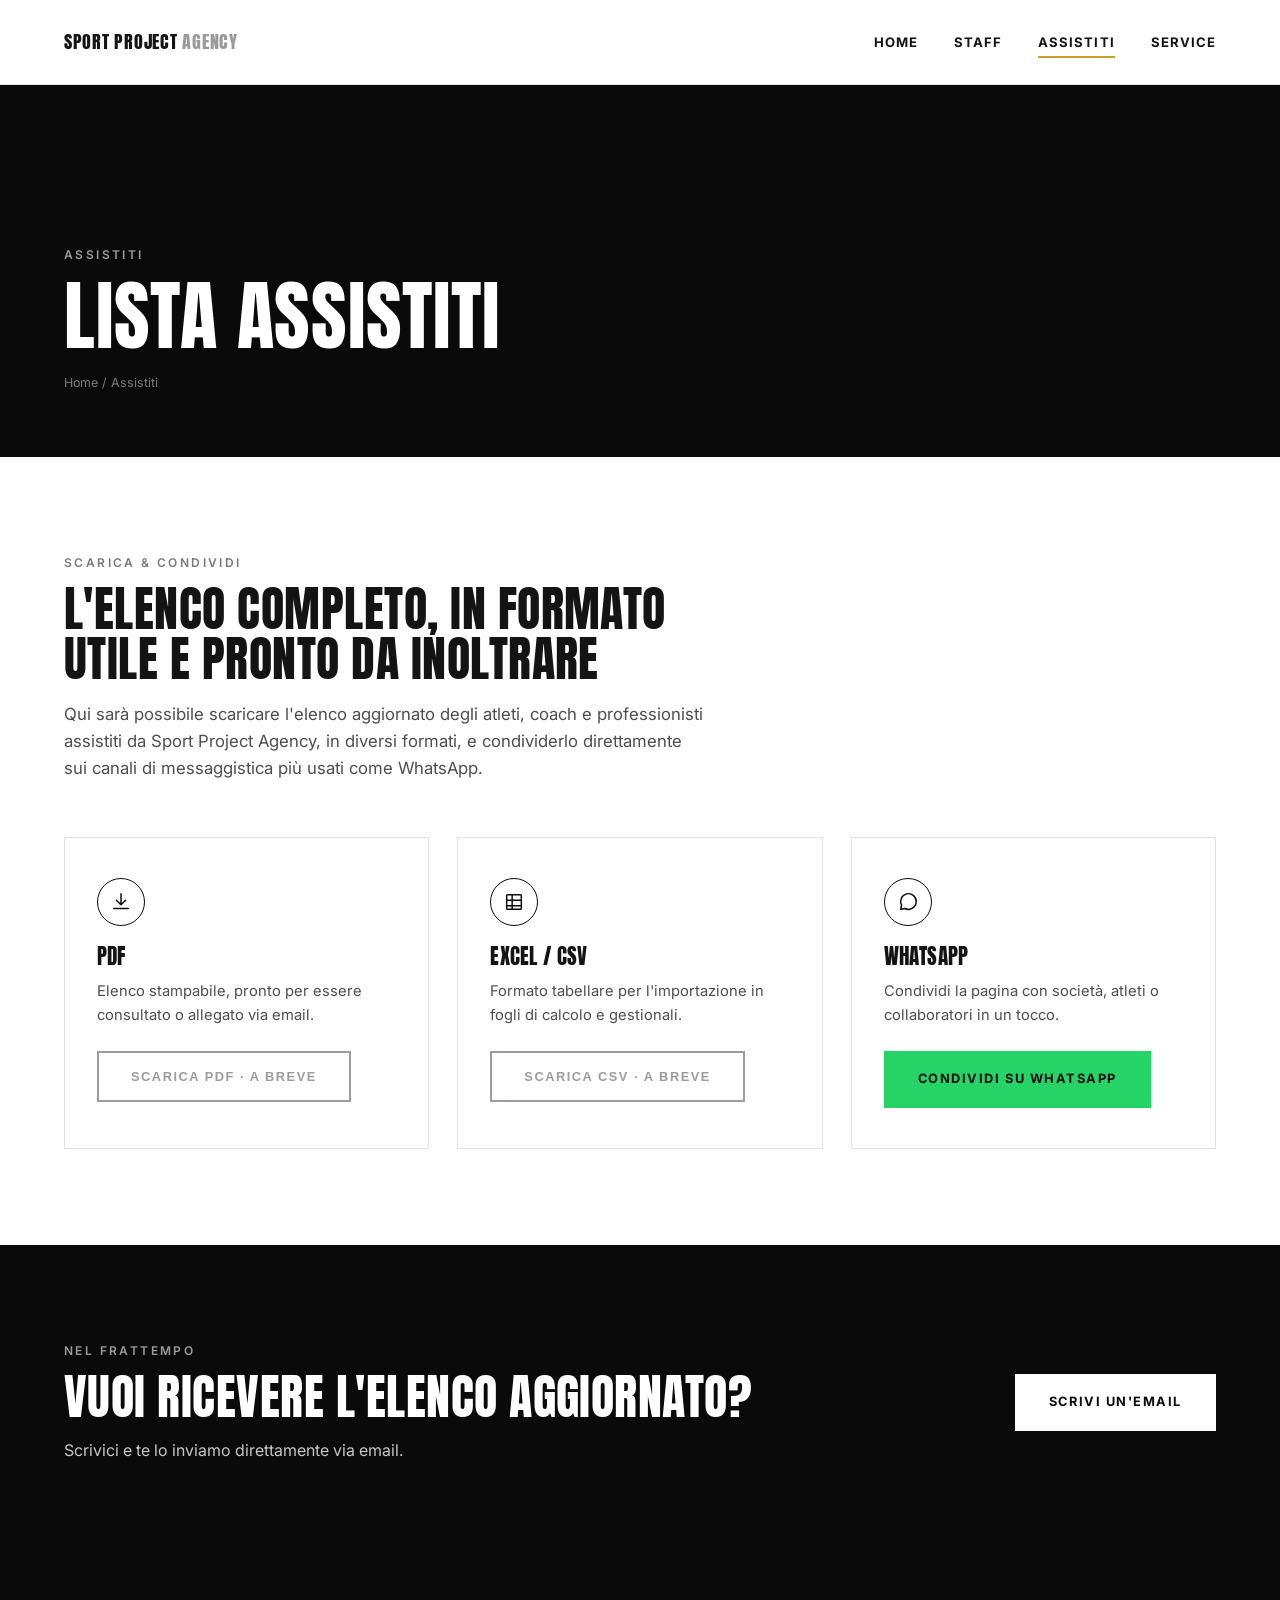
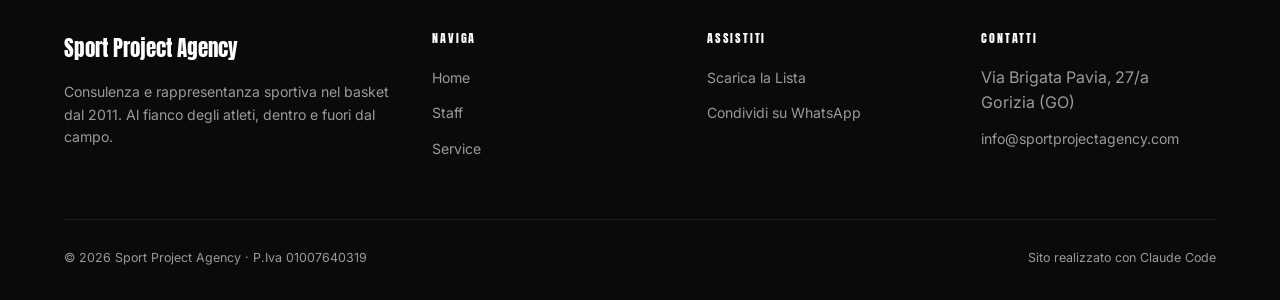
==== assistiti.html @ dc9f631f "19-8-2026" ====
<!DOCTYPE html>
<html lang="it">
<head>
<meta charset="UTF-8">
<meta name="viewport" content="width=device-width, initial-scale=1.0">
<title>Assistiti | Sport Project Agency</title>
<meta name="description" content="Scarica e condividi la lista degli atleti, coach e professionisti assistiti da Sport Project Agency, anche via WhatsApp.">
<link rel="preconnect" href="https://fonts.googleapis.com">
<link href="https://fonts.googleapis.com/css2?family=Anton&family=Inter:wght@400;500;600;700&display=swap" rel="stylesheet">
<link rel="stylesheet" href="css/style.css">
</head>
<body>

<header class="site-header">
  <div class="container">
    <a href="index.html" class="logo">Sport Project <span>Agency</span></a>
    <nav class="nav">
      <ul class="nav-list">
        <li><a href="index.html">Home</a></li>
        <li><a href="staff.html">Staff</a></li>
        <li class="is-active"><a href="assistiti.html">Assistiti</a></li>
        <li><a href="service.html">Service</a></li>
      </ul>
      <a href="index.html#contatti" class="btn btn--outline nav-cta">Contatti</a>
    </nav>
    <button class="nav-toggle" aria-label="Apri menu">
      <span></span><span></span><span></span>
    </button>
  </div>
</header>

<section class="page-header">
  <div class="container">
    <span class="eyebrow">Assistiti</span>
    <h1>Lista Assistiti</h1>
    <p class="breadcrumb"><a href="index.html">Home</a> / Assistiti</p>
  </div>
</section>

<section class="section">
  <div class="container">
    <div class="section-head reveal">
      <span class="eyebrow">Scarica &amp; Condividi</span>
      <h2>L'elenco completo, in formato utile e pronto da inoltrare</h2>
      <p style="margin-top:16px;font-size:1.05rem;">Qui sar&agrave; possibile scaricare l'elenco aggiornato degli atleti, coach e professionisti assistiti da Sport Project Agency, in diversi formati, e condividerlo direttamente sui canali di messaggistica pi&ugrave; usati come WhatsApp.</p>
    </div>

    <div class="grid grid--3 reveal">
      <div class="card">
        <div class="icon-box">
          <svg viewBox="0 0 24 24"><path d="M12 3v12m0 0l-5-5m5 5l5-5M4 19h16" stroke-linecap="round" stroke-linejoin="round"/></svg>
        </div>
        <h3>PDF</h3>
        <p>Elenco stampabile, pronto per essere consultato o allegato via email.</p>
        <button class="btn btn--outline" style="margin-top:24px;" disabled aria-disabled="true">Scarica PDF &middot; A breve</button>
      </div>
      <div class="card">
        <div class="icon-box">
          <svg viewBox="0 0 24 24"><rect x="4" y="4" width="16" height="16" rx="1"/><path d="M4 10h16M4 16h16M10 4v16" stroke-linecap="round" stroke-linejoin="round"/></svg>
        </div>
        <h3>Excel / CSV</h3>
        <p>Formato tabellare per l'importazione in fogli di calcolo e gestionali.</p>
        <button class="btn btn--outline" style="margin-top:24px;" disabled aria-disabled="true">Scarica CSV &middot; A breve</button>
      </div>
      <div class="card" id="condividi">
        <div class="icon-box">
          <svg viewBox="0 0 24 24"><path d="M21 11.5a8.5 8.5 0 01-12.3 7.6L4 20l1-4.6A8.5 8.5 0 1121 11.5z" stroke-linecap="round" stroke-linejoin="round"/></svg>
        </div>
        <h3>WhatsApp</h3>
        <p>Condividi la pagina con societ&agrave;, atleti o collaboratori in un tocco.</p>
        <a class="btn btn--whatsapp" style="margin-top:24px;" href="https://wa.me/?text=Ecco%20la%20lista%20assistiti%20di%20Sport%20Project%20Agency%3A%20https%3A%2F%2Fsportprojectagency.com%2Fassistiti.html" target="_blank" rel="noopener">Condividi su WhatsApp</a>
      </div>
    </div>
  </div>
</section>

<section class="section section--dark">
  <div class="container cta-band reveal">
    <div>
      <span class="eyebrow">Nel Frattempo</span>
      <h2>Vuoi ricevere l'elenco aggiornato?</h2>
      <p style="margin-top:16px;">Scrivici e te lo inviamo direttamente via email.</p>
    </div>
    <a href="mailto:info@sportprojectagency.com" class="btn btn--light">Scrivi un'Email</a>
  </div>
</section>

<footer class="site-footer">
  <div class="container">
    <div class="footer-grid">
      <div>
        <span class="footer-logo">Sport Project Agency</span>
        <p>Consulenza e rappresentanza sportiva nel basket dal 2011. Al fianco degli atleti, dentro e fuori dal campo.</p>
      </div>
      <div>
        <h4>Naviga</h4>
        <ul>
          <li><a href="index.html">Home</a></li>
          <li><a href="staff.html">Staff</a></li>
          <li><a href="service.html">Service</a></li>
        </ul>
      </div>
      <div>
        <h4>Assistiti</h4>
        <ul>
          <li><a href="assistiti.html">Scarica la Lista</a></li>
          <li><a href="assistiti.html#condividi">Condividi su WhatsApp</a></li>
        </ul>
      </div>
      <div>
        <h4>Contatti</h4>
        <ul>
          <li>Via Brigata Pavia, 27/a<br>Gorizia (GO)</li>
          <li><a href="mailto:info@sportprojectagency.com">info@sportprojectagency.com</a></li>
        </ul>
      </div>
    </div>
    <div class="footer-bottom">
      <span>&copy; 2026 Sport Project Agency &middot; P.Iva 01007640319</span>
      <span>Sito realizzato con Claude Code</span>
    </div>
  </div>
</footer>

<script src="js/main.js"></script>
</body>
</html>
---- css/style.css ----
/* ==========================================================================
   Sport Project Agency — Design System (Monocromo: Nero / Bianco / Grigio)
   ========================================================================== */

:root {
  --black: #0a0a0a;
  --near-black: #141414;
  --charcoal: #1f1f1f;
  --gray-900: #2b2b2b;
  --gray-700: #4d4d4d;
  --gray-500: #7a7a7a;
  --gray-400: #9a9a9a;
  --gray-300: #c7c7c7;
  --gray-200: #e2e2e2;
  --gray-100: #f2f2f2;
  --white: #ffffff;
  --gold: #c9a227;

  --font-display: 'Anton', 'Arial Narrow', sans-serif;
  --font-body: 'Inter', -apple-system, BlinkMacSystemFont, 'Segoe UI', Arial, sans-serif;

  --container: 1200px;
  --radius: 2px;
  --transition: 0.25s cubic-bezier(0.4, 0, 0.2, 1);
}

* { margin: 0; padding: 0; box-sizing: border-box; }

html { scroll-behavior: smooth; }

body {
  font-family: var(--font-body);
  color: var(--near-black);
  background: var(--white);
  line-height: 1.6;
  -webkit-font-smoothing: antialiased;
}

img { max-width: 100%; display: block; }

a { color: inherit; text-decoration: none; }

ul { list-style: none; }

.container {
  max-width: var(--container);
  margin: 0 auto;
  padding: 0 24px;
}

.eyebrow {
  font-size: 0.75rem;
  letter-spacing: 0.2em;
  text-transform: uppercase;
  color: var(--gray-500);
  font-weight: 600;
  margin-bottom: 12px;
  display: block;
}

h1, h2, h3, h4 {
  font-family: var(--font-display);
  text-transform: uppercase;
  letter-spacing: 0.01em;
  line-height: 1.05;
  font-weight: 400;
}

h1 { font-size: clamp(2.6rem, 6vw, 5rem); }
h2 { font-size: clamp(1.9rem, 4vw, 3rem); }
h3 { font-size: 1.3rem; }

p { color: var(--gray-700); }

.section {
  padding: 96px 0;
}

.section--dark {
  background: var(--black);
  color: var(--white);
}
.section--dark p { color: var(--gray-300); }
.section--dark .eyebrow { color: var(--gray-400); }

.section--gray {
  background: var(--gray-100);
}

.section-head {
  max-width: 640px;
  margin-bottom: 56px;
}

.section-head.center {
  margin-left: auto;
  margin-right: auto;
  text-align: center;
}

/* ---------- Buttons ---------- */
.btn {
  display: inline-flex;
  align-items: center;
  gap: 10px;
  padding: 16px 32px;
  font-size: 0.8rem;
  font-weight: 700;
  letter-spacing: 0.12em;
  text-transform: uppercase;
  border: 2px solid var(--black);
  background: var(--black);
  color: var(--white);
  transition: var(--transition);
  cursor: pointer;
}
.btn:hover { background: var(--white); color: var(--black); }

.btn--outline {
  background: transparent;
  color: var(--black);
  border-color: var(--black);
}
.btn--outline:hover { background: var(--black); color: var(--white); }

.btn--light {
  background: var(--white);
  color: var(--black);
  border-color: var(--white);
}
.btn--light:hover { background: transparent; color: var(--white); }

.btn:disabled,
.btn[aria-disabled="true"] {
  opacity: 0.4;
  cursor: not-allowed;
  pointer-events: none;
}

.btn--whatsapp {
  background: #25d366;
  border-color: #25d366;
  color: var(--black);
}
.btn--whatsapp:hover { background: transparent; color: #25d366; }

/* ---------- Header ---------- */
.site-header {
  position: sticky;
  top: 0;
  z-index: 1000;
  background: rgba(255, 255, 255, 0.98);
  border-bottom: 1px solid var(--gray-200);
}

.site-header .container {
  display: flex;
  align-items: center;
  justify-content: space-between;
  height: 84px;
}

.logo {
  font-family: var(--font-display);
  font-size: 1.15rem;
  letter-spacing: 0.04em;
  text-transform: uppercase;
  white-space: nowrap;
}
.logo span { color: var(--gray-400); }

.nav {
  display: flex;
  align-items: center;
  gap: 40px;
}

.nav-list {
  display: flex;
  gap: 36px;
  align-items: center;
}

.nav-list > li > a {
  font-size: 0.82rem;
  font-weight: 700;
  letter-spacing: 0.08em;
  text-transform: uppercase;
  padding: 8px 0;
  position: relative;
}

.nav-list > li > a::after {
  content: '';
  position: absolute;
  left: 0; bottom: 0;
  width: 0; height: 2px;
  background: var(--gold);
  transition: width var(--transition);
}
.nav-list > li > a:hover { color: var(--gold); }
.nav-list > li > a:hover::after,
.nav-list > li.is-active > a::after { width: 100%; }

.has-dropdown { position: relative; }

.dropdown-toggle {
  display: inline-flex;
  align-items: center;
  gap: 6px;
}
.dropdown-toggle .caret {
  width: 8px; height: 8px;
  border-right: 1.5px solid currentColor;
  border-bottom: 1.5px solid currentColor;
  transform: rotate(45deg);
  transition: transform var(--transition);
}
.has-dropdown.is-open .caret { transform: rotate(225deg); }

.dropdown-menu {
  position: absolute;
  top: calc(100% + 16px);
  left: 50%;
  transform: translateX(-50%);
  background: var(--black);
  min-width: 220px;
  padding: 8px;
  opacity: 0;
  visibility: hidden;
  transform: translateX(-50%) translateY(6px);
  transition: var(--transition);
}
.has-dropdown.is-open .dropdown-menu,
.has-dropdown:hover .dropdown-menu {
  opacity: 1;
  visibility: visible;
  transform: translateX(-50%) translateY(0);
}
.dropdown-menu a {
  display: block;
  padding: 12px 16px;
  color: var(--gray-300);
  font-size: 0.78rem;
  font-weight: 600;
  letter-spacing: 0.05em;
  text-transform: uppercase;
}
.dropdown-menu a:hover { color: var(--gold); background: var(--charcoal); }

.nav-cta { display: none; }

.nav-toggle {
  display: none;
  flex-direction: column;
  justify-content: center;
  gap: 5px;
  width: 32px;
  height: 32px;
  background: none;
  border: none;
  cursor: pointer;
}
.nav-toggle span {
  display: block;
  height: 2px;
  background: var(--black);
  transition: var(--transition);
}

/* ---------- Hero ---------- */
.hero {
  position: relative;
  min-height: 88vh;
  display: flex;
  flex-direction: column;
  justify-content: space-between;
  background: var(--black);
  color: var(--white);
  overflow: hidden;
}

.hero-bg {
  position: absolute;
  inset: 0;
  background:
    radial-gradient(circle at 20% 30%, rgba(255,255,255,0.08), transparent 55%),
    linear-gradient(135deg, #060606 0%, #1c1c1c 45%, #050505 100%);
}

.hero-bg::after {
  content: '';
  position: absolute;
  inset: 0;
  background-image: repeating-linear-gradient(115deg, rgba(255,255,255,0.03) 0px, rgba(255,255,255,0.03) 1px, transparent 1px, transparent 60px);
}

.hero-content {
  position: relative;
  z-index: 2;
  display: flex;
  align-items: center;
  justify-content: space-between;
  gap: 60px;
  padding-top: 120px;
  padding-bottom: 80px;
}

.hero-text { max-width: 620px; }

.hero-visual {
  flex-shrink: 0;
  display: flex;
  align-items: center;
  justify-content: center;
  padding: 36px;
  border: 1px solid rgba(255,255,255,0.15);
  border-radius: 50%;
}

.hero-logo {
  width: 170px;
}

.hero h1 { margin-bottom: 24px; }
.hero h1 em {
  font-style: normal;
  color: transparent;
  -webkit-text-stroke: 1.5px var(--white);
}

.hero p.lead {
  font-size: 1.15rem;
  color: var(--gray-300);
  max-width: 520px;
  margin-bottom: 40px;
}

.hero-actions { display: flex; gap: 16px; flex-wrap: wrap; }

.hero-stats {
  position: relative;
  z-index: 2;
  width: 100%;
  display: grid;
  grid-template-columns: repeat(3, 1fr);
  border-top: 1px solid rgba(255,255,255,0.15);
}
.hero-stats div {
  padding: 28px 0;
  border-right: 1px solid rgba(255,255,255,0.15);
  text-align: center;
}
.hero-stats div:last-child { border-right: none; }
.hero-stats strong {
  display: block;
  font-family: var(--font-display);
  font-size: 2.2rem;
}
.hero-stats span {
  font-size: 0.72rem;
  letter-spacing: 0.1em;
  text-transform: uppercase;
  color: var(--gray-400);
}

/* ---------- About / split ---------- */
.split {
  display: grid;
  grid-template-columns: 1fr 1fr;
  gap: 64px;
  align-items: center;
}

.media-block {
  aspect-ratio: 4/5;
  background: linear-gradient(160deg, var(--gray-900), var(--black));
  position: relative;
  overflow: hidden;
}
.media-block::before {
  content: attr(data-label);
  position: absolute;
  bottom: 24px;
  left: 24px;
  color: var(--gray-400);
  font-size: 0.7rem;
  letter-spacing: 0.15em;
  text-transform: uppercase;
}
.media-block::after {
  content: '';
  position: absolute;
  inset: 0;
  background: repeating-linear-gradient(45deg, rgba(255,255,255,0.04) 0 2px, transparent 2px 14px);
}

.media-block.square { aspect-ratio: 1/1; }

/* ---------- Cards ---------- */
.grid {
  display: grid;
  gap: 28px;
}
.grid--3 { grid-template-columns: repeat(3, 1fr); }
.grid--4 { grid-template-columns: repeat(4, 1fr); }

.card {
  border: 1px solid var(--gray-200);
  padding: 40px 32px;
  transition: var(--transition);
  background: var(--white);
}
.card:hover {
  border-color: var(--black);
  transform: translateY(-4px);
}
.card .num {
  font-family: var(--font-display);
  font-size: 2.2rem;
  color: var(--gray-300);
  display: block;
  margin-bottom: 16px;
}
.card h3 { margin-bottom: 12px; }
.card p { font-size: 0.92rem; }

.icon-box {
  width: 48px; height: 48px;
  border: 1.5px solid var(--black);
  border-radius: 50%;
  display: flex;
  align-items: center;
  justify-content: center;
  margin-bottom: 20px;
}
.icon-box svg { width: 22px; height: 22px; stroke: var(--black); fill: none; stroke-width: 1.6; }

/* ---------- Partners ---------- */
.partners-row {
  display: flex;
  flex-wrap: wrap;
  gap: 24px;
  justify-content: center;
  align-items: stretch;
}
.partner-badge {
  width: 220px;
  height: 160px;
  flex: 0 0 220px;
  display: flex;
  flex-direction: column;
  align-items: center;
  justify-content: center;
  gap: 16px;
  background: var(--white);
  border: 1px solid var(--charcoal);
  padding: 20px;
  transition: var(--transition);
}
.partner-badge:hover { border-color: var(--gold); transform: translateY(-4px); }
.partner-badge img {
  max-width: 100%;
  max-height: 64px;
  width: auto;
  object-fit: contain;
}
.partner-badge span {
  font-size: 0.7rem;
  letter-spacing: 0.04em;
  text-transform: uppercase;
  color: var(--gray-700);
  text-align: center;
  line-height: 1.3;
}

/* ---------- CTA band ---------- */
.cta-band {
  display: flex;
  justify-content: space-between;
  align-items: center;
  flex-wrap: wrap;
  gap: 24px;
}

/* ---------- Footer ---------- */
.site-footer {
  background: var(--black);
  color: var(--gray-400);
  padding: 72px 0 32px;
}
.footer-grid {
  display: grid;
  grid-template-columns: 1.4fr 1fr 1fr 1fr;
  gap: 40px;
  padding-bottom: 48px;
  border-bottom: 1px solid var(--charcoal);
}
.footer-grid h4 {
  color: var(--white);
  font-size: 0.75rem;
  letter-spacing: 0.15em;
  margin-bottom: 20px;
}
.footer-grid p, .footer-grid a { font-size: 0.88rem; color: var(--gray-400); }
.footer-grid ul li { margin-bottom: 10px; }
.footer-grid a:hover { color: var(--gold); }
.footer-logo {
  font-family: var(--font-display);
  color: var(--white);
  font-size: 1.3rem;
  margin-bottom: 16px;
  display: block;
}
.footer-bottom {
  display: flex;
  justify-content: space-between;
  flex-wrap: wrap;
  gap: 12px;
  padding-top: 28px;
  font-size: 0.78rem;
}

/* ---------- Page header (sub-pages) ---------- */
.page-header {
  background: var(--black);
  color: var(--white);
  padding: 160px 0 64px;
}
.page-header .eyebrow { color: var(--gray-400); }
.breadcrumb {
  font-size: 0.78rem;
  color: var(--gray-500);
  margin-top: 16px;
}
.breadcrumb a:hover { color: var(--gold); }

/* ---------- Timeline (staff page) ---------- */
.timeline {
  border-left: 2px solid var(--gray-200);
  margin-left: 8px;
}
.timeline-item {
  position: relative;
  padding: 0 0 48px 40px;
}
.timeline-item::before {
  content: '';
  position: absolute;
  left: -7px; top: 4px;
  width: 12px; height: 12px;
  border-radius: 50%;
  background: var(--black);
}
.timeline-item .year {
  font-family: var(--font-display);
  font-size: 1.4rem;
  display: block;
  margin-bottom: 6px;
}
.timeline-item:last-child { padding-bottom: 0; }

/* ---------- Athlete grid (clients pages) ---------- */
.filter-bar {
  display: flex;
  gap: 10px;
  flex-wrap: wrap;
  margin-bottom: 48px;
}
.filter-btn {
  padding: 10px 20px;
  border: 1px solid var(--gray-300);
  background: transparent;
  font-size: 0.75rem;
  font-weight: 700;
  letter-spacing: 0.08em;
  text-transform: uppercase;
  cursor: pointer;
  transition: var(--transition);
}
.filter-btn:hover { border-color: var(--black); }
.filter-btn.is-active { background: var(--black); color: var(--white); border-color: var(--black); }

.athlete-grid {
  display: grid;
  grid-template-columns: repeat(4, 1fr);
  gap: 24px;
}
.athlete-card { text-align: center; }
.athlete-photo {
  aspect-ratio: 1/1;
  background: linear-gradient(160deg, var(--gray-300), var(--gray-100));
  display: flex;
  align-items: center;
  justify-content: center;
  margin-bottom: 16px;
  position: relative;
  overflow: hidden;
}
.athlete-photo span {
  font-family: var(--font-display);
  font-size: 2.4rem;
  color: var(--white);
  -webkit-text-stroke: 1px var(--gray-500);
}
.athlete-photo::after {
  content: '';
  position: absolute;
  inset: 0;
  background: linear-gradient(180deg, transparent 60%, rgba(0,0,0,0.25) 100%);
}
.athlete-card h3 { font-size: 1rem; margin-bottom: 6px; }
.athlete-card .role {
  font-size: 0.72rem;
  letter-spacing: 0.08em;
  text-transform: uppercase;
  color: var(--gray-500);
}
.athlete-card[hidden] { display: none; }

/* ---------- Service list page ---------- */
.service-detail-grid {
  display: grid;
  grid-template-columns: repeat(3, 1fr);
  gap: 1px;
  background: var(--gray-200);
}
.service-detail {
  background: var(--white);
  padding: 48px 36px;
}
.service-detail .num {
  font-family: var(--font-display);
  font-size: 1.1rem;
  color: var(--gray-400);
  margin-bottom: 20px;
  display: block;
}

/* ---------- Reveal animation ---------- */
.reveal {
  opacity: 0;
  transform: translateY(24px);
  transition: opacity 0.6s ease, transform 0.6s ease;
}
.reveal.is-visible {
  opacity: 1;
  transform: translateY(0);
}

/* ---------- Responsive ---------- */
@media (max-width: 992px) {
  .grid--4 { grid-template-columns: repeat(2, 1fr); }
  .grid--3 { grid-template-columns: repeat(2, 1fr); }
  .athlete-grid { grid-template-columns: repeat(3, 1fr); }
  .footer-grid { grid-template-columns: 1fr 1fr; }
  .service-detail-grid { grid-template-columns: repeat(2, 1fr); }
  .split { grid-template-columns: 1fr; }

  .hero-content { flex-direction: column-reverse; text-align: center; gap: 40px; }
  .hero-text { max-width: 100%; }
  .hero-text .lead { margin-left: auto; margin-right: auto; }
  .hero-actions { justify-content: center; }
}

@media (max-width: 720px) {
  .nav { position: fixed; top: 84px; left: 0; right: 0; bottom: 0;
    background: var(--white); flex-direction: column; justify-content: flex-start;
    padding: 32px 24px; transform: translateX(100%); transition: var(--transition);
    overflow-y: auto;
  }
  .nav.is-open { transform: translateX(0); }
  .nav-list { flex-direction: column; align-items: flex-start; gap: 24px; width: 100%; }
  .dropdown-menu { position: static; opacity: 1; visibility: visible; display: none; background: var(--gray-100); margin-top: 12px; width: 100%; }
  .has-dropdown.is-open .dropdown-menu,
  .has-dropdown:hover .dropdown-menu { display: block; transform: none; left: auto; }
  .dropdown-menu a { color: var(--near-black); }
  .dropdown-menu a:hover { background: var(--gray-200); color: var(--gold); }
  .nav-toggle { display: flex; }
  .nav-cta { display: inline-flex; margin-top: 12px; }

  .grid--4, .grid--3, .athlete-grid { grid-template-columns: repeat(2, 1fr); }
  .footer-grid { grid-template-columns: 1fr; }
  .service-detail-grid { grid-template-columns: 1fr; }
  .hero-stats { grid-template-columns: 1fr; }
  .hero-stats div { border-right: none; border-bottom: 1px solid rgba(255,255,255,0.15); }
  .hero-visual { padding: 24px; }
  .hero-logo { width: 130px; }
  .section { padding: 64px 0; }
}

@media (max-width: 480px) {
  .grid--4, .grid--3, .athlete-grid { grid-template-columns: 1fr 1fr; }
  .cta-band { flex-direction: column; align-items: flex-start; }
}
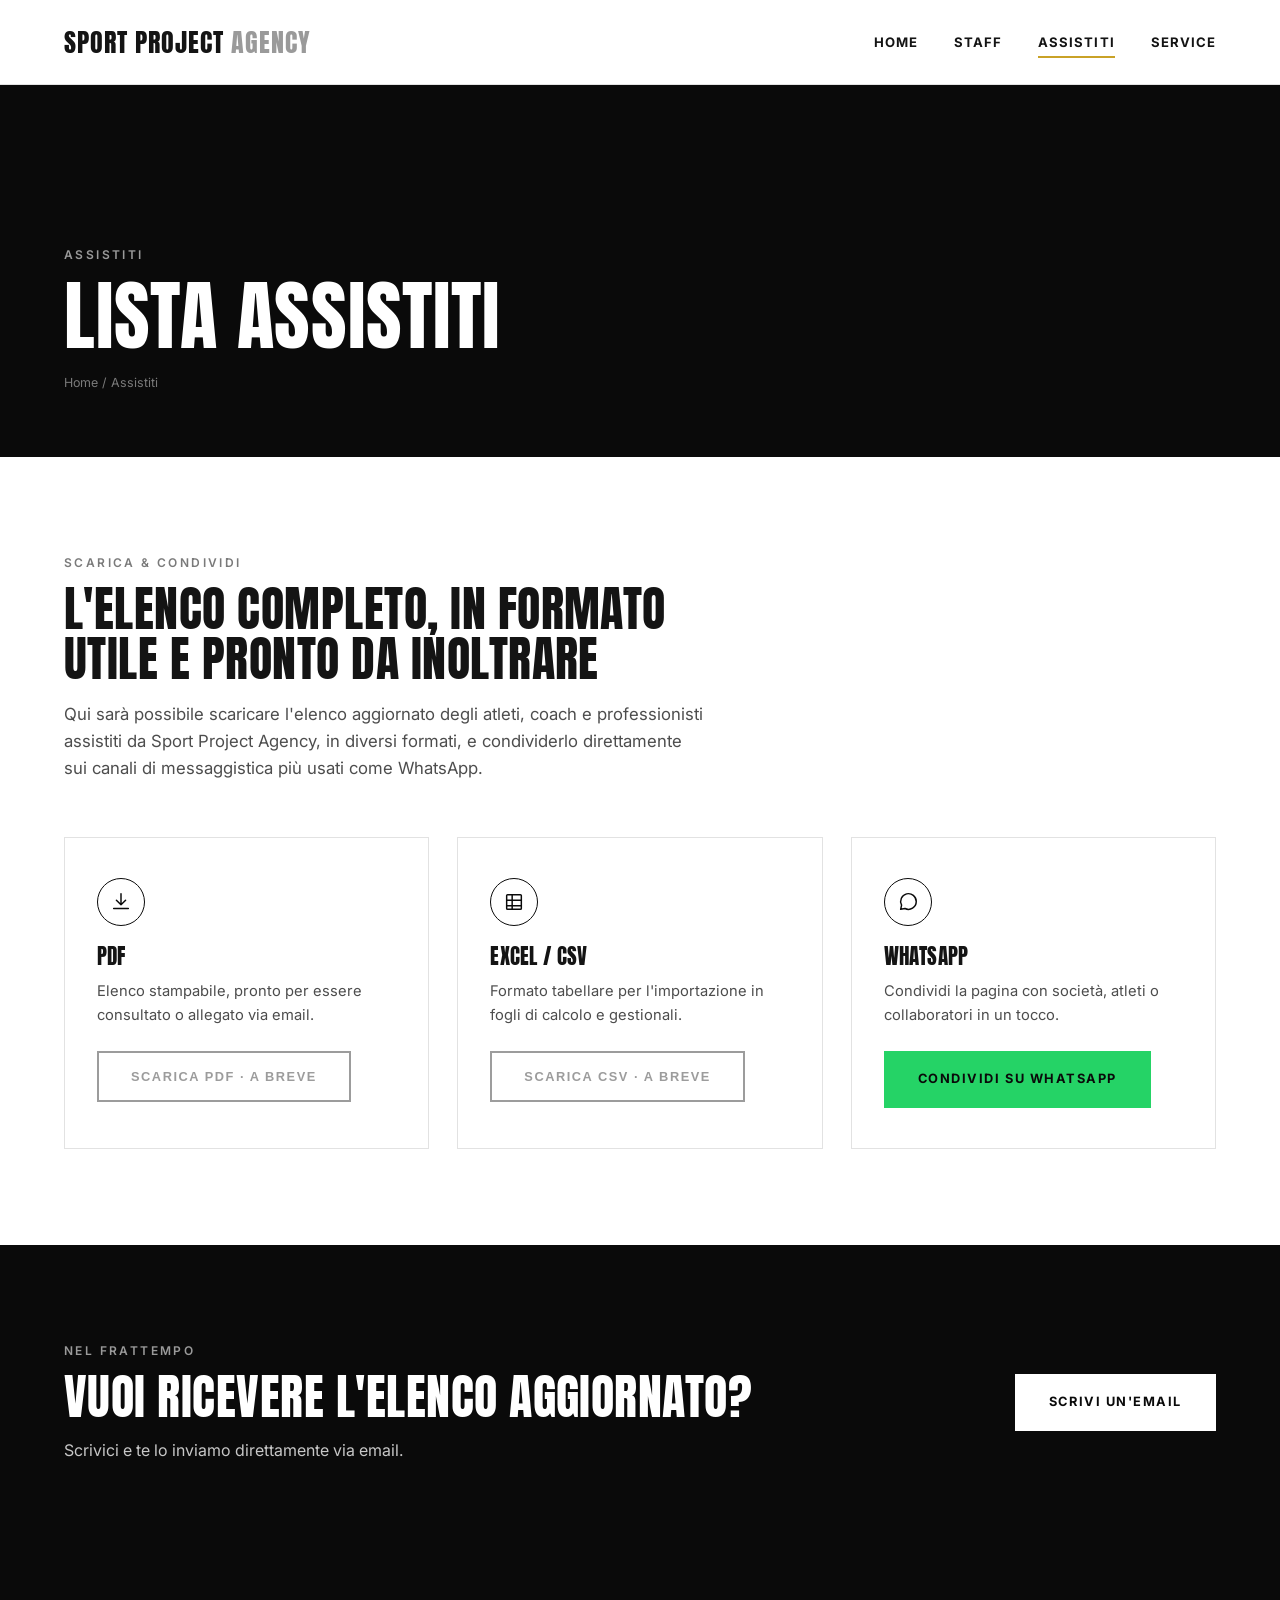
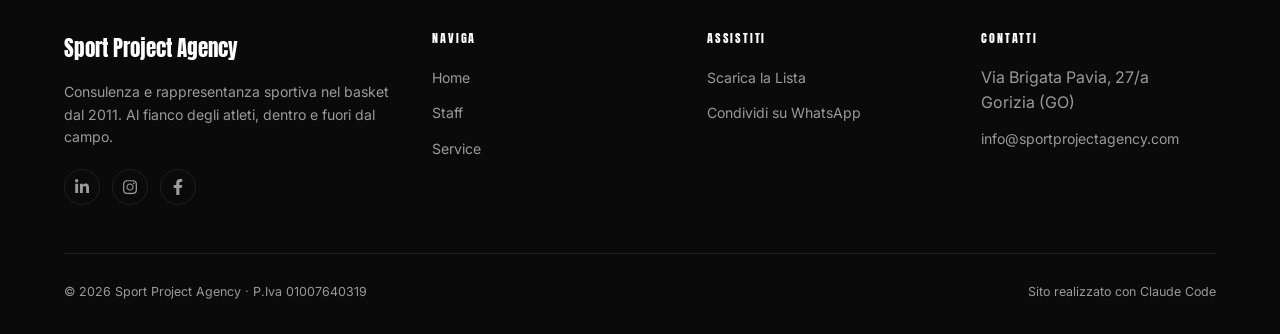
==== commit 5171f842: "Aggiunte icone social vuote nel footer Icone LinkedIn, Instagram e Facebook (link placeholder) nella" ====
--- a/assistiti.html
+++ b/assistiti.html
@@ -91,6 +91,11 @@
       <div>
         <span class="footer-logo">Sport Project Agency</span>
         <p>Consulenza e rappresentanza sportiva nel basket dal 2011. Al fianco degli atleti, dentro e fuori dal campo.</p>
+        <div class="footer-social">
+          <a href="#" aria-label="LinkedIn"><svg viewBox="0 0 448 512"><path d="M100.28 448H7.4V148.9h92.88zM53.79 108.1C24.09 108.1 0 83.5 0 53.8a53.79 53.79 0 0 1 107.58 0c0 29.7-24.1 54.3-53.79 54.3zM447.9 448h-92.68V302.4c0-34.7-.7-79.2-48.29-79.2-48.29 0-55.69 37.7-55.69 76.7V448h-92.78V148.9h89.08v40.8h1.3c12.4-23.5 42.69-48.3 87.88-48.3 94 0 111.28 61.9 111.28 142.3V448z"/></svg></a>
+          <a href="#" aria-label="Instagram"><svg viewBox="0 0 448 512"><path d="M224.1 141c-63.6 0-114.9 51.3-114.9 114.9 0 63.6 51.3 114.9 114.9 114.9 63.6 0 114.9-51.3 114.9-114.9 0-63.6-51.3-114.9-114.9-114.9zM224.1 336c-44.1 0-80-35.9-80-80s35.9-80 80-80 80 35.9 80 80-35.9 80-80 80zm146.4-194.3c0 14.9-12 26.9-26.9 26.9-14.9 0-26.9-12-26.9-26.9 0-14.9 12-26.9 26.9-26.9 14.9 0 26.9 12 26.9 26.9zm76.1 27.2c-1.7-35.9-9.9-67.7-36.2-93.9-26.2-26.2-58-34.4-93.9-36.2-37-2.1-147.9-2.1-184.9 0-35.8 1.7-67.6 9.9-93.9 36.1s-34.4 58-36.2 93.9c-2.1 37-2.1 147.9 0 184.9 1.7 35.9 9.9 67.7 36.2 93.9s58 34.4 93.9 36.2c37 2.1 147.9 2.1 184.9 0 35.9-1.7 67.7-9.9 93.9-36.2 26.2-26.2 34.4-58 36.2-93.9 2.1-37 2.1-147.8 0-184.8zM398.8 388c-7.8 19.6-22.9 34.7-42.6 42.6-29.5 11.7-99.5 9-132.2 9s-102.7 2.6-132.2-9c-19.6-7.8-34.7-22.9-42.6-42.6-11.7-29.5-9-99.5-9-132.2s-2.6-102.7 9-132.2c7.8-19.6 22.9-34.7 42.6-42.6 29.5-11.7 99.5-9 132.2-9s102.7-2.6 132.2 9c19.6 7.8 34.7 22.9 42.6 42.6 11.7 29.5 9 99.5 9 132.2s2.7 102.8-9 132.2z"/></svg></a>
+          <a href="#" aria-label="Facebook"><svg viewBox="0 0 320 512"><path d="M279.14 288l14.22-92.66h-88.91v-60.13c0-25.35 12.42-50.06 52.24-50.06h40.42V6.26S260.43 0 225.36 0c-73.22 0-121.08 44.38-121.08 124.72v70.62H22.89V288h81.39v224h100.17V288z"/></svg></a>
+        </div>
       </div>
       <div>
         <h4>Naviga</h4>
--- a/css/style.css
+++ b/css/style.css
@@ -162,7 +162,7 @@
 
 .logo {
   font-family: var(--font-display);
-  font-size: 1.15rem;
+  font-size: 1.6rem;
   letter-spacing: 0.04em;
   text-transform: uppercase;
   white-space: nowrap;
@@ -520,6 +520,32 @@
   padding-top: 28px;
   font-size: 0.78rem;
 }
+.footer-social {
+  display: flex;
+  gap: 12px;
+  margin-top: 20px;
+}
+.footer-social a {
+  width: 36px;
+  height: 36px;
+  display: flex;
+  align-items: center;
+  justify-content: center;
+  border: 1px solid var(--charcoal);
+  border-radius: 50%;
+  transition: border-color var(--transition), background var(--transition);
+}
+.footer-social a:hover {
+  border-color: var(--gold);
+  background: var(--charcoal);
+}
+.footer-social svg {
+  width: 16px;
+  height: 16px;
+  fill: var(--gray-400);
+  transition: fill var(--transition);
+}
+.footer-social a:hover svg { fill: var(--gold); }
 
 /* ---------- Page header (sub-pages) ---------- */
 .page-header {
@@ -664,6 +690,8 @@
 }
 
 @media (max-width: 720px) {
+  .logo { font-size: 1.25rem; }
+
   .nav { position: fixed; top: 84px; left: 0; right: 0; bottom: 0;
     background: var(--white); flex-direction: column; justify-content: flex-start;
     padding: 32px 24px; transform: translateX(100%); transition: var(--transition);
